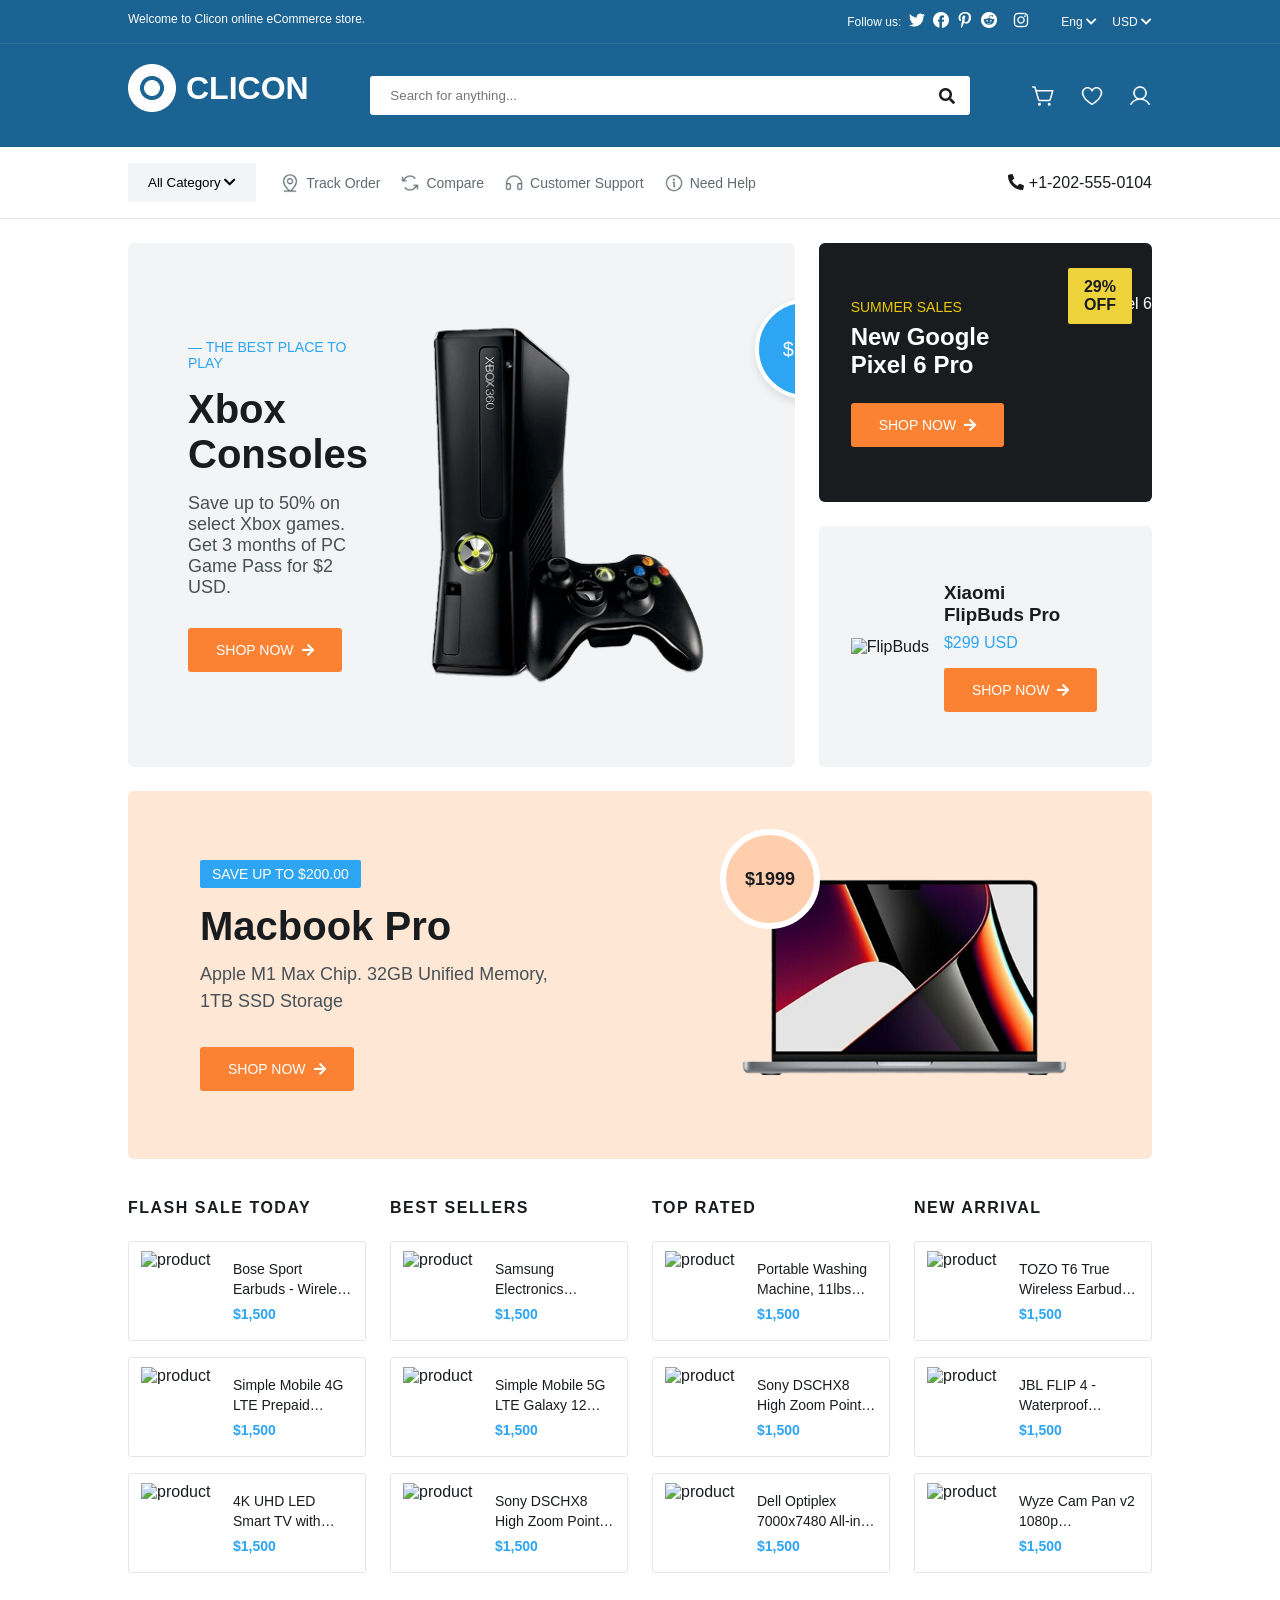
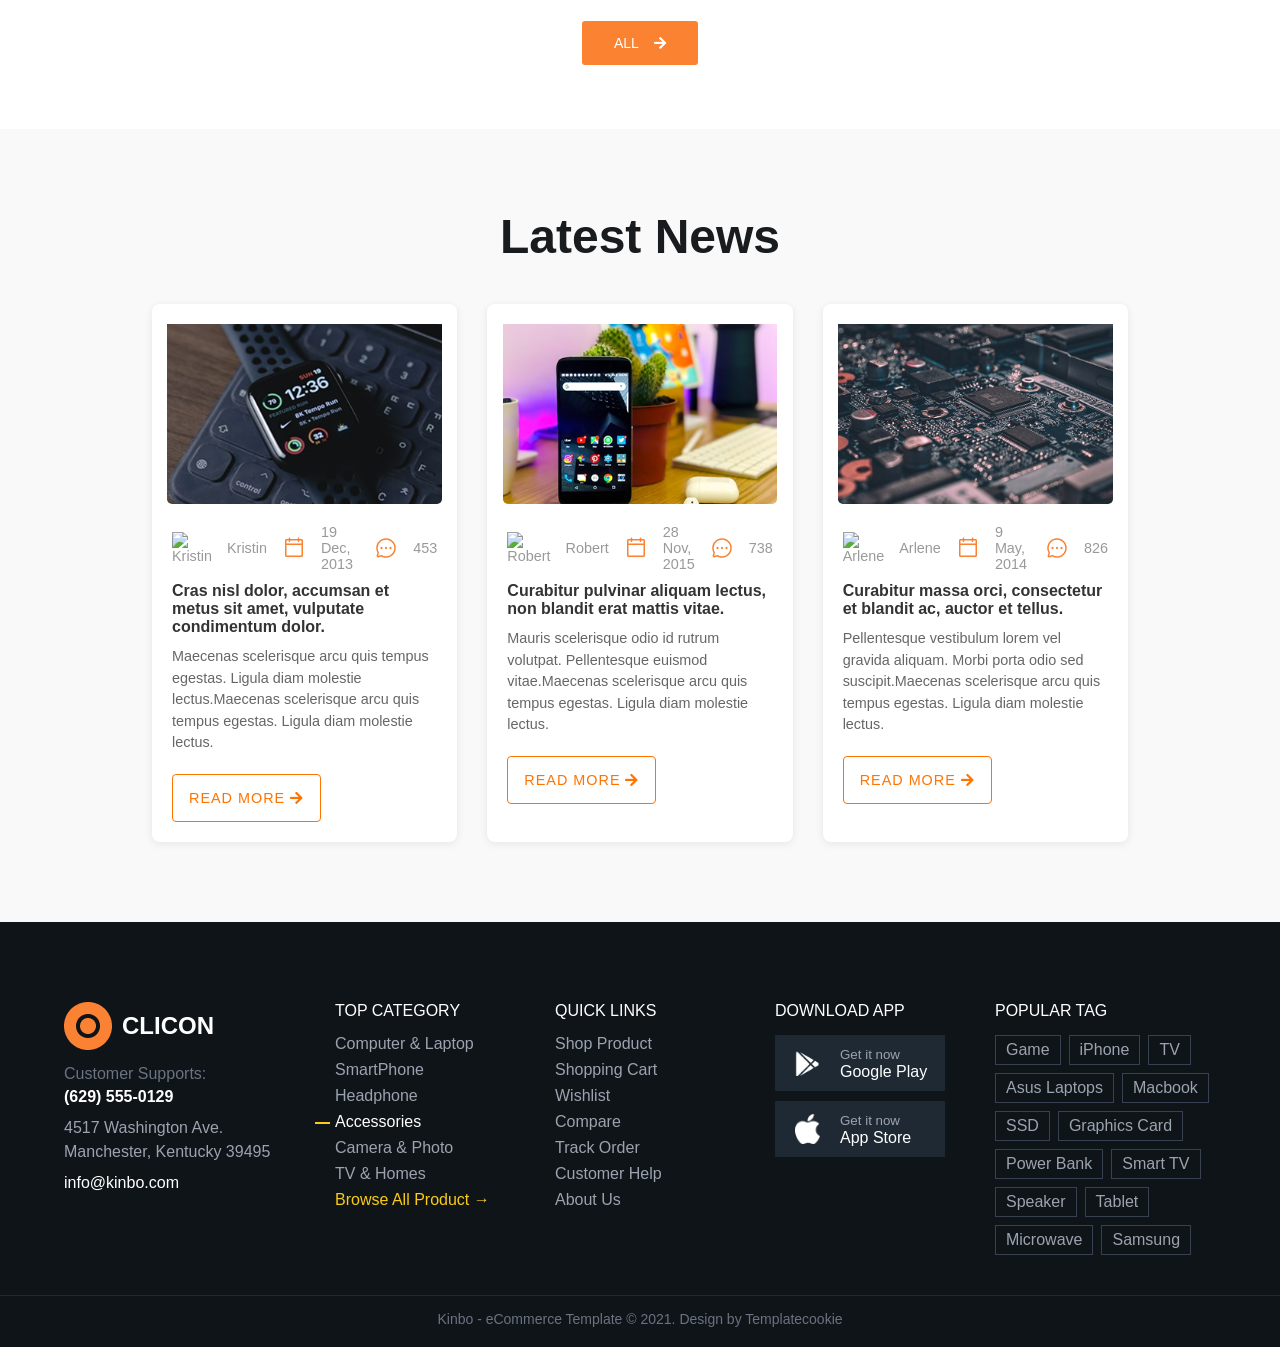
==== index.html @ 7bd90a2a "Home page created" ====
<!DOCTYPE html>
<html lang="tr">
<head>
    <meta charset="UTF-8">
    <meta name="viewport" content="width=device-width, initial-scale=1.0">
    <title>Clicon Header</title>
    <!-- İkonlar için Font Awesome -->
    <link rel="stylesheet" href="https://cdnjs.cloudflare.com/ajax/libs/font-awesome/5.15.4/css/all.min.css">
    <link rel="stylesheet" href="style.css">
</head>
<body>

    <header>
        <div class="top-bar">
            <span>Welcome to Clicon online eCommerce store.</span>
            <div class="top-bar-right">
                <div class="social-icons">
                    <span>Follow us:</span>
                    <a href="#"><img src="./assets/icons/Twitter.png" alt=""></a>
                    <a href="#"><img src="./assets/icons/Facebook.png" alt=""></a>
                    <a href="#"><img src="./assets/icons/Pinterest.png" alt=""></a>
                    <a href="#"><img src="./assets/icons/Reddit.png" alt=""></a>
                    <a href="#"><img src="./assets/icons/YouTube.png" alt=""></a>
                    <a href="#"><img src="./assets/icons/Instagram.png" alt=""></a>
                </div>
                <div class="settings">
                    <span>Eng <i class="fas fa-chevron-down"></i></span>
                    <span>USD <i class="fas fa-chevron-down"></i></span>
                </div>
            </div>
        </div>

        <div class="main-header">
            <div class="logo">
                <img src="./assets/icons/Icon.png" alt="">
                <h1>CLICON</h1>
            </div>
            <div class="search-box">
                <input type="text" placeholder="Search for anything...">
                <i class="fas fa-search"></i>
            </div>
            <div class="user-actions">
                <img src="./assets/icons/ShoppingCartSimple.svg" alt="">
                <img src="./assets/icons/Heart.png" alt="">
                <img src="./assets/icons/User.png" alt="">
            </div>
        </div>

        <nav class="nav-bar">
            <div class="nav-left">
                <button class="category-btn">All Category <i class="fas fa-chevron-down"></i></button>
                <div class="nav-links">
                    <span><img src="./assets/icons/MapPinLine.png" alt="">Track Order</span>
                    <span><img src="./assets/icons/ArrowsCounterClockwise.png" alt="">Compare</span>
                    <span><img src="./assets/icons/Headphones.png" alt="">Customer Support</span>
                    <span><img src="./assets/icons/Info.png" alt="">Need Help</span>
                </div>
            </div>
            <div class="phone-number">
                <i class="fas fa-phone-alt"></i>
                <span>+1-202-555-0104</span>
            </div>
        </nav>
    </header>



    <main class="hero-section">
    <div class="container">
        <!-- Sol böyük banner: Xbox -->
        <div class="banner large-banner xbox-banner">
            <div class="banner-content">
                <p class="subtitle">— THE BEST PLACE TO PLAY</p>
                <h2>Xbox Consoles</h2>
                <p class="description">Save up to 50% on select Xbox games. Get 3 months of PC Game Pass for $2 USD.</p>
                <button class="shop-now">SHOP NOW <i class="fas fa-arrow-right"></i></button>
            </div>
            <div class="banner-image">
                <img src="./assets/photos/Image (1).png" alt="Xbox">
                <span class="price-badge">$299</span>
            </div>
        </div>

        <!-- Sağ tərəf: İki kiçik banner -->
        <div class="side-banners">
            <!-- Google Pixel -->
            <div class="banner small-banner pixel-banner">
                <div class="banner-content">
                    <p class="tag">SUMMER SALES</p>
                    <h3>New Google Pixel 6 Pro</h3>
                    <button class="shop-now">SHOP NOW <i class="fas fa-arrow-right"></i></button>
                </div>
                <div class="banner-image">
                    <img src="./assets/photos/Image 5.png" alt="Pixel 6">
                    <span class="discount-badge">29% OFF</span>
                </div>
            </div>

            <!-- Xiaomi FlipBuds -->
            <div class="banner small-banner flipbuds-banner">
                <div class="banner-image">
                    <img src="./assets/photos/Image 4.png" alt="FlipBuds">
                </div>
                <div class="banner-content">
                    <h3>Xiaomi <br> FlipBuds Pro</h3>
                    <p class="price">$299 USD</p>
                    <button class="shop-now">SHOP NOW <i class="fas fa-arrow-right"></i></button>
                </div>
            </div>
        </div>

        <!-- Alt böyük banner: Macbook -->
        <div class="banner large-banner macbook-banner">
            <div class="banner-content">
                <span class="save-tag">SAVE UP TO $200.00</span>
                <h2>Macbook Pro</h2>
                <p class="description">Apple M1 Max Chip. 32GB Unified Memory, 1TB SSD Storage</p>
                <button class="shop-now">SHOP NOW <i class="fas fa-arrow-right"></i></button>
            </div>
            <div class="banner-image">
                <img src="./assets/photos/Image (2).png" alt="Macbook">
                <span class="price-badge large">$1999</span>
            </div>
        </div>
    </div>
    <section class="product-showcase">
        <div class="container showcase-grid" id="showcase-container">
            <!-- JS bura məlumatları dolduracaq -->
        </div>
        <div class="showcase-footer">
            <button class="btn-all">ALL &nbsp; <i class="fas fa-arrow-right"></i></button>
        </div>
    </section>








</main>
<section class="latest-news-section">
    <div class="news-container-wrapper">
        <!-- Başlıq mərkəzdə -->
        <div class="news-main-header">
            <h2>Latest News</h2>
        </div>
        
        <!-- Kartlar şəbəkəsi -->
        <div class="news-container" id="newsContainer"></div>
    </div>
</section>
<footer class="footer">
  <div class="container footer-grid">

    <!-- LOGO -->
    <div class="footer-col">
      <div class="logo">
        <img src="./assets/icons/orange.png" alt="">
        <h2>CLICON</h2>
      </div>

      <p class="label">Customer Supports:</p>
      <p class="phone">(629) 555-0129</p>

      <p class="address">
        4517 Washington Ave.<br>
        Manchester, Kentucky 39495
      </p>

      <p class="email">info@kinbo.com</p>
    </div>

    <!-- CATEGORY -->
    <div class="footer-col">
      <h4>TOP CATEGORY</h4>
      <ul>
        <li>Computer & Laptop</li>
        <li>SmartPhone</li>
        <li>Headphone</li>
        <li class="active">Accessories</li>
        <li>Camera & Photo</li>
        <li>TV & Homes</li>
        <li class="browse">Browse All Product →</li>
      </ul>
    </div>

    <!-- LINKS -->
    <div class="footer-col">
      <h4>QUICK LINKS</h4>
      <ul>
        <li>Shop Product</li>
        <li>Shopping Cart</li>
        <li>Wishlist</li>
        <li>Compare</li>
        <li>Track Order</li>
        <li>Customer Help</li>
        <li>About Us</li>
      </ul>
    </div>

    <!-- APP -->
    <div class="footer-col">
      <h4>DOWNLOAD APP</h4>

      <div class="store-btn">
        <img src="./assets/icons/Icon=google-play 1.png">
        <div>
          <small>Get it now</small>
          <br>
          <span>Google Play</span>
        </div>
      </div>

      <div class="store-btn">
        <img src="./assets/icons/Group.png">
        <div>
          <small>Get it now</small>
          <br>
          <span>App Store</span>
        </div>
      </div>
    </div>

    <!-- TAG -->
    <div class="footer-col">
      <h4>POPULAR TAG</h4>
      <div class="tags">
        <span>Game</span>
        <span>iPhone</span>
        <span>TV</span>
        <span>Asus Laptops</span>
        <span>Macbook</span>
        <span>SSD</span>
        <span>Graphics Card</span>
        <span>Power Bank</span>
        <span>Smart TV</span>
        <span>Speaker</span>
        <span>Tablet</span>
        <span>Microwave</span>
        <span>Samsung</span>
      </div>
    </div>

  </div>

  <div class="footer-bottom">
    Kinbo - eCommerce Template © 2021. Design by Templatecookie
  </div>
</footer>

<script src="script.js"></script>
</body>
</html>
---- style.css ----
/* 1. Ümumi Tənzimləmələr */
* {
    margin: 0;
    padding: 0;
    box-sizing: border-box;
}

body {
    font-family: 'Public Sans', sans-serif;
    color: #191C1F;
}

/* 2. Header (Üst Hissə) */
.top-bar {
    background-color: #1B6392;
    color: white;
    padding: 12px 10%;
    display: flex;
    justify-content: space-between;
    font-size: 12px;
}

.top-bar-right {
    display: flex;
    gap: 20px;
    align-items: center;
}

.social-icons {
    display: flex;
    gap: 8px;
    align-items: center;
}

.settings span {
    margin-left: 12px;
    cursor: pointer;
}

/* Main Header (Logo və Axtarış) */
.main-header {
    background-color: #1B6392;
    padding: 20px 10%;
    display: flex;
    justify-content: space-between;
    align-items: center;
    border-top: 1px solid rgba(255,255,255,0.1);
}

.logo {
    display: flex;
    align-items: center;
    gap: 8px;
    color: white;
}

.search-box {
    flex: 1;
    max-width: 600px;
    margin: 0 40px;
    position: relative;
}

.search-box input {
    width: 100%;
    padding: 12px 20px;
    border-radius: 3px;
    border: none;
}

.search-box i {
    position: absolute;
    right: 15px;
    top: 50%;
    transform: translateY(-50%);
    color: #191C1F;
}

.user-actions {
    display: flex;
    gap: 24px;
}

.user-actions img {
    width: 24px;
    cursor: pointer;
}

/* Naviqasiya (All Category hissəsi) */
.nav-bar {
    padding: 16px 10%;
    display: flex;
    justify-content: space-between;
    align-items: center;
    border-bottom: 1px solid #E4E7E9;
}

.nav-left {
    display: flex;
    align-items: center;
    gap: 24px;
}

.category-btn {
    background-color: #F2F4F5;
    border: none;
    padding: 12px 20px;
    font-weight: 400;
    cursor: pointer;
}

.nav-links {
    display: flex;
    gap: 20px;
    font-size: 14px;
    color: #5F6C72;
}

.nav-links span {
    display: flex;
    align-items: center;
    gap: 6px;
    cursor: pointer;
}

.nav-links img {
    width: 20px;
}

/* 3. HERO SECTION (Bannerlər - Sizin istədiyiniz hissə) */
.hero-section {
    padding: 24px 10%;
    background-color: #fff;
}

.container {
    display: grid;
    grid-template-columns: 2fr 1fr; /* Sol geniş, sağ dar */
    gap: 24px; /* Hissələr arasındakı boşluq */
    
}

/* Ümumi Banner Stili */
.banner {
    border-radius: 6px;
    position: relative;
    overflow: hidden;
}

/* XBOX BANNER (SOL) */
.xbox-banner {
    grid-row: span 2; /* Hündürlük sağdakıların cəmi qədər */
    background-color: #F2F4F5;
    padding: 60px;
    display: flex;
    align-items: center;
    justify-content: space-between;
}

.xbox-banner .subtitle {
    color: #2DA5F3;
    font-size: 14px;
    font-weight: 400;
}

.xbox-banner h2 {
    font-size: 40px;
    margin: 16px 0;
}

.xbox-banner .description {
    font-size: 18px;
    color: #475156;
    margin-bottom: 30px;
    max-width: 350px;
}

/* Mavi Dairə ($299) */
.xbox-banner .price-badge {
    position: absolute;
    top: 56px;
    left: 627px; /* Konsolun tam yanında durması üçün */
    background: #2DA5F3;
    color: white;
    width: 100px;
    height: 100px;
    border-radius: 50%;
    display: flex;
    align-items: center;
    justify-content: center;
    font-size: 20px;
    font-weight: 200;
    border: 4px solid #fff;
    box-shadow: 0 4px 10px rgba(0,0,0,0.1);
}

.xbox-banner img {
    height: 400px;
}

/* SAĞDAKI BANNERLƏR (Piksel və Buds) */
.side-banners {
    display: contents; /* Grid konteynerin birbaşa uşaqları kimi davranırlar */
}

/* Pixel Banner (Sağ Üst) */
.pixel-banner {
    background-color: #191C1F;
    padding: 32px;
    color: white;
    display: flex;
    flex-direction: column;
    justify-content: center;
}

.pixel-banner .tag {
    color: #EBC802;
    font-size: 14px;
    margin-bottom: 8px;
}

.pixel-banner h3 {
    font-size: 24px;
    margin-bottom: 24px;
    max-width: 180px;
}

/* Sarı endirim etiketi */
.pixel-banner .discount-badge {
    position: absolute;
    right: 20px;
    bottom: 178px;
    background: #EFD33D;
    color: #191C1F;
    padding: 10px 16px;
    font-weight: 600;
    font-size: 16px;
    border-radius: 2px;
    z-index: 3;
}

.pixel-banner .banner-image {
    position: absolute;
    right: 0;
    bottom: 0;
    height: 80%;
}

.pixel-banner img {
    height: 100%;
}

/* FlipBuds Banner (Sağ Alt) */
.flipbuds-banner {
    background-color: #F2F4F5;
    padding: 32px;
    display: flex;
    align-items: center;
    gap: 15px;
}

.flipbuds-banner img {
    width: 150px;
}

.flipbuds-banner .price {
    color: #2DA5F3;
    font-weight: 400;
    margin: 8px 0 16px 0;
}

/* Düymə Stili (Narıncı) */
.shop-now {
    background-color: #FA8232;
    color: white;
    border: none;
    padding: 14px 28px;
    font-size: 14px;
    border-radius: 3px;
    cursor: pointer;
    display: inline-flex;
    align-items: center;
    gap: 8px;
    text-transform: uppercase;
}


/* Macbook Alt Banner */
.macbook-banner {
    grid-column: 1 / 3; /* Konteynerin tam enini tutur */
    background-color: #FFE7D6; /* Şəkildəki kremi rəng */
    border-radius: 6px;
    padding: 44px 72px; /* Sol tərəfdən daha çox boşluq */
    display: flex;
    justify-content: space-between;
    align-items: center;
    position: relative;
    overflow: hidden;
    min-height: 340px;
}

.macbook-banner .banner-content {
    z-index: 2;
}

/* "SAVE UP TO..." Mavi Etiketi */
.macbook-banner .save-tag {
    background-color: #2DA5F3;
    color: white;
    padding: 6px 12px;
    border-radius: 2px;
    font-size: 14px;
    font-weight: 200;
    display: inline-block;
    margin-bottom: 16px;
}

.macbook-banner h2 {
    font-size: 40px;
    font-weight: 700;
    color: #191C1F;
    margin-bottom: 12px;
}

.macbook-banner .description {
    font-size: 18px;
    color: #475156;
    max-width: 380px;
    line-height: 1.5;
    margin-bottom: 32px;
}



/* Qiymət Dairəsi ($1999) */
.macbook-banner .price-badge {
    position: absolute;
    right: 260px; /* Macbookun ekranının sol üst küncünə düşməsi üçün */
    top: -6px;
    background-color: #FFCEAD; /* Fonla eyni rəng */
    color: #191C1F;
    width: 100px;
    height: 100px;
    border-radius: 50%;
    display: flex;
    align-items: center;
    justify-content: center;
    font-size: 18px;
    padding: 40px 20px;
    font-weight: 600;
    border: 6px solid white; /* Şəkildəki qalın ağ haşiyə */
    z-index: 3;
}

/* Macbook Şəkli */
.macbook-banner .banner-image {
    position: relative;
    display: flex;
    align-items: flex-end;
}

.macbook-banner .banner-image img {
    height: 280px; /* Macbookun ölçüsü */
    width: auto;
    object-fit: contain;
}



/* Ana konteyner */
.product-showcase {
    padding: 40px 0;
    width: 100%;
    max-width: 1400px; /* Ekranın eninə görə tənzimlə */
    margin: 0 auto;
}

.showcase-grid {
    display: grid;
    grid-template-columns: repeat(4, 1fr); /* 4 bərabər sütun */
    gap: 24px;
}

.showcase-column {
    display: flex;
    flex-direction: column;
}

.showcase-column h3 {
    font-size: 16px;
    font-weight: 600;
    letter-spacing: 1.5px;
    color: #191c1f;
    text-transform: uppercase;
    margin-bottom: 24px;
}

/* Kartın özü */
.showcase-item {
    display: flex;
    align-items: center;
    padding: 12px;
    border: 1px solid #E4E7E9;
    border-radius: 3px;
    margin-bottom: 16px;
    background: #fff;
    height: 100px; /* Hündürlüyü sabitləyirik ki, hamısı eyni olsun */
    width: 100%;   /* Sütunun bütün enini tutsun */
}

/* Şəkil hissəsi */
.showcase-img {
    width: 80px;
    height: 80px;
    object-fit: contain;
    flex-shrink: 0; /* Şəklin sıxılmasının qarşısını alır */
    margin-right: 12px;
}

/* Yazı hissəsi */
.showcase-info {
    flex-grow: 1;    /* Boş qalan bütün yeri tutsun */
    min-width: 0;    /* Ellipsis-in işləməsi üçün vacibdir */
}

.showcase-info h4 {
    font-size: 14px;
    font-weight: 400;
    color: #191c1f;
    margin: 0 0 6px 0;
    
    /* Uzun yazıları kəsib üç nöqtə qoyan hissə */
    display: -webkit-box;
    -webkit-line-clamp: 2; /* Maksimum 2 sətir göstər */
    -webkit-box-orient: vertical;
    overflow: hidden;
    line-height: 1.4;
}

.showcase-price {
    font-size: 14px;
    font-weight: 600;
    color: #2DA5F3;
}

/* All düyməsi mərkəzdə */
.showcase-footer {
    display: flex;
    justify-content: center;
    margin-top: 32px;


    width: 100%;
}

.btn-all {
    background-color: #FA8231;
    color: #fff;
    border: none;
    padding: 14px 32px;
    font-size: 14px;
    border-radius: 3px;
    cursor: pointer;
    display: flex;
    align-items: center;
    gap: 8px;
}






























.footer {
  background: #0f1419;
  color: #9ca3af;
  padding: 80px 0 20px;
}

.footer-grid {
  width: 90%;
  margin: auto;
  display: grid;
  grid-template-columns: 1.3fr 1fr 1fr 1fr 1.3fr;
  gap: 50px;
}

/* LOGO */
.logo {
  display: flex;
  align-items: center;
  gap: 10px;
  color: #fff;
  margin-bottom: 15px;
}


.label {
  color: #6b7280;
}

.phone {
  color: #fff;
  font-weight: 600;
  margin: 5px 0;
}

.address {
margin-top:10px ;
  line-height: 1.5;
}

.email {
  color: #fff;
  margin-top: 10px;
}

/* TITLES */
.footer-col h4 {
  color: #fff;
  uppercase: uppercase; 
    font-weight: 500;
  margin-bottom: 15px;
}

/* LINKS */
.footer-col ul {
  list-style: none;

  padding: 0;
}

.footer-col li {
  margin-bottom: 8px;
  cursor: pointer;
  transition: 0.2s;
}

.footer-col li:hover {
  color: white;
}

/* ACTIVE (Accessories altındakı sarı xətt) */
.footer-col .active {
  position: relative;
  color: white;
}

.footer-col .active::before {
  content: "";
  width: 15px;
  height: 2px;
  background: #facc15;
  position: absolute;
  left: -20px;
  top: 50%;
}

/* Browse link */
.browse {
  color: #facc15;
}

/* STORE BUTTON */
.store-btn {
  display: flex;
  align-items: center;
  gap: 10px;
  background: #1f2933;
  padding: 10px;
  margin-bottom: 10px;
  cursor: pointer;
  width: 170px;
  transition: 0.3s;
}

.store-btn img {
    margin-left: 10px;
        margin-right: 10px;

  width: 25px;
}

.store-btn small {
}

.store-btn span {
  color: white;
}

.store-btn:hover {
  background: #374151;
}

/* TAGS */
.tags {
  display: flex;
  flex-wrap: wrap;
  gap: 8px;
}

.tags span {
  border: 1px solid #374151;
  padding: 5px 10px;
  transition: 0.2s;
}

.tags span:hover {
  border-color: white;
  color: white;
}

/* BOTTOM */
.footer-bottom {
  text-align: center;
  margin-top: 40px;
  padding-top: 15px;
  border-top: 1px solid #1f2933;
  font-size: 14px;
  color: #6b7280;
}














.latest-news-section {
  background-color: #f9f9f9;
  padding: 80px 30px;
  width: 100%;
}

.news-main-header {
  text-align: center;
  margin-bottom: 40px;
  font-size: 32px;
}

.news-container-wrapper {
  width: 80%;
  margin: auto;
}
.news-meta {
  display: flex;
  gap: 16px;
  margin-bottom: 10px;
}


.news-container {
  display: grid;
  grid-template-columns: repeat(auto-fit, minmax(300px, 1fr));
  gap: 30px;
}

.news-card {
  background: #fff;
  
  border-radius: 8px;
  box-shadow: 0 2px 8px rgba(0,0,0,0.08);
  overflow: hidden;
  transition: transform 0.3s ease;
}

.news-card:hover {
  transform: translateY(-5px);
}

.news-card > img {
  display: block;     
  margin: 0 auto;      
  width: 90%;
  height: 200px;
  object-fit: cover;
  padding-top: 20px;
  border-radius: 5px;   
}

.news-content {
  padding: 20px;
}

.news-meta {
  display: flex;
  align-items: center;
  gap: 15px;
  font-size: 0.9rem;
  color: #999;
  margin-bottom: 10px;
}

.news-meta i {
  color: #ff7300;
}

.news-content h4 {
  font-size: 1rem;
  font-weight: 600;
  margin-bottom: 10px;
  color: #333;
}

.news-content p {
  font-size: 0.9rem;
  color: #666;
  line-height: 1.5;
  margin-bottom: 20px;
}

.read-more {
  display: inline-block;
  color: #ff7300;
  font-weight: 500;
  letter-spacing: 1px;
  font-size: 0.9rem;
  text-decoration: none;
  border: 1px solid #ff7300;
  padding: 15px 16px;
  border-radius: 4px;
  transition: all 0.3s ease;
}

.read-more:hover {
  background-color: #ff7300;
  color: #fff;
}
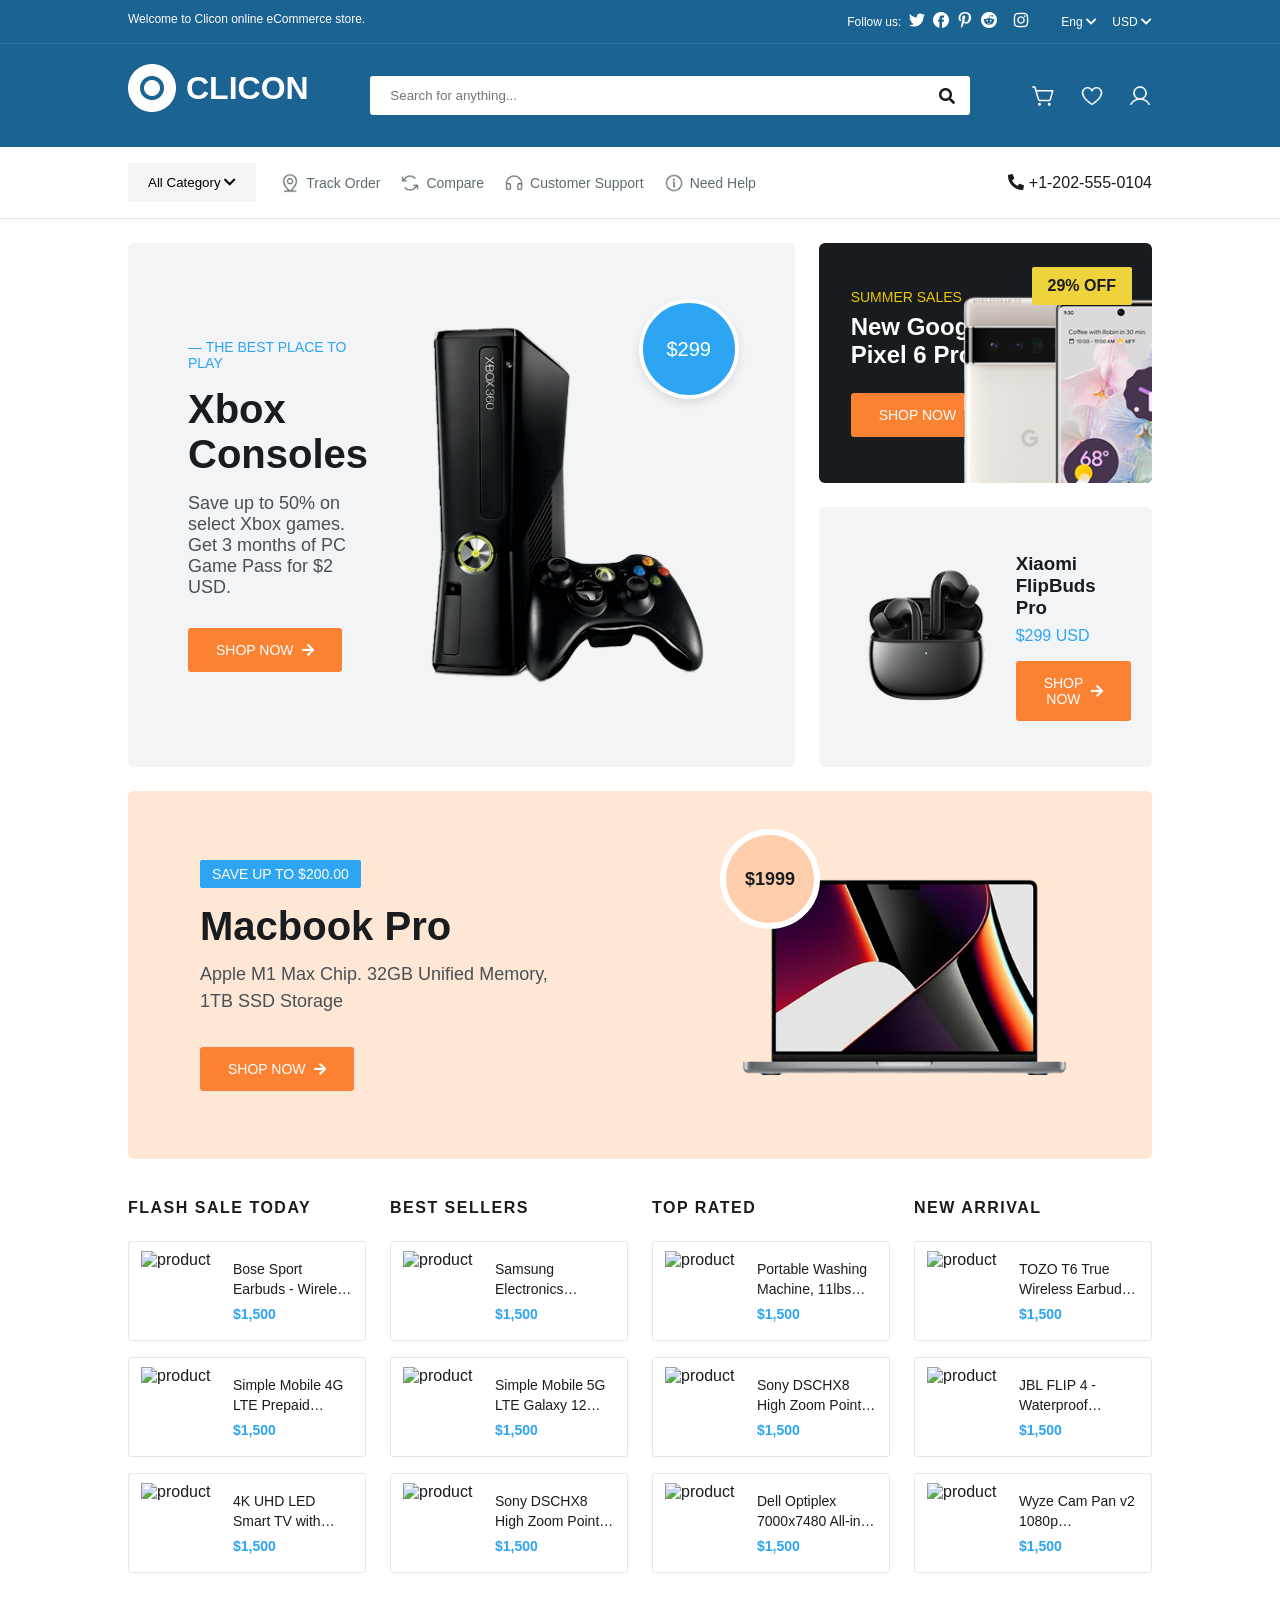
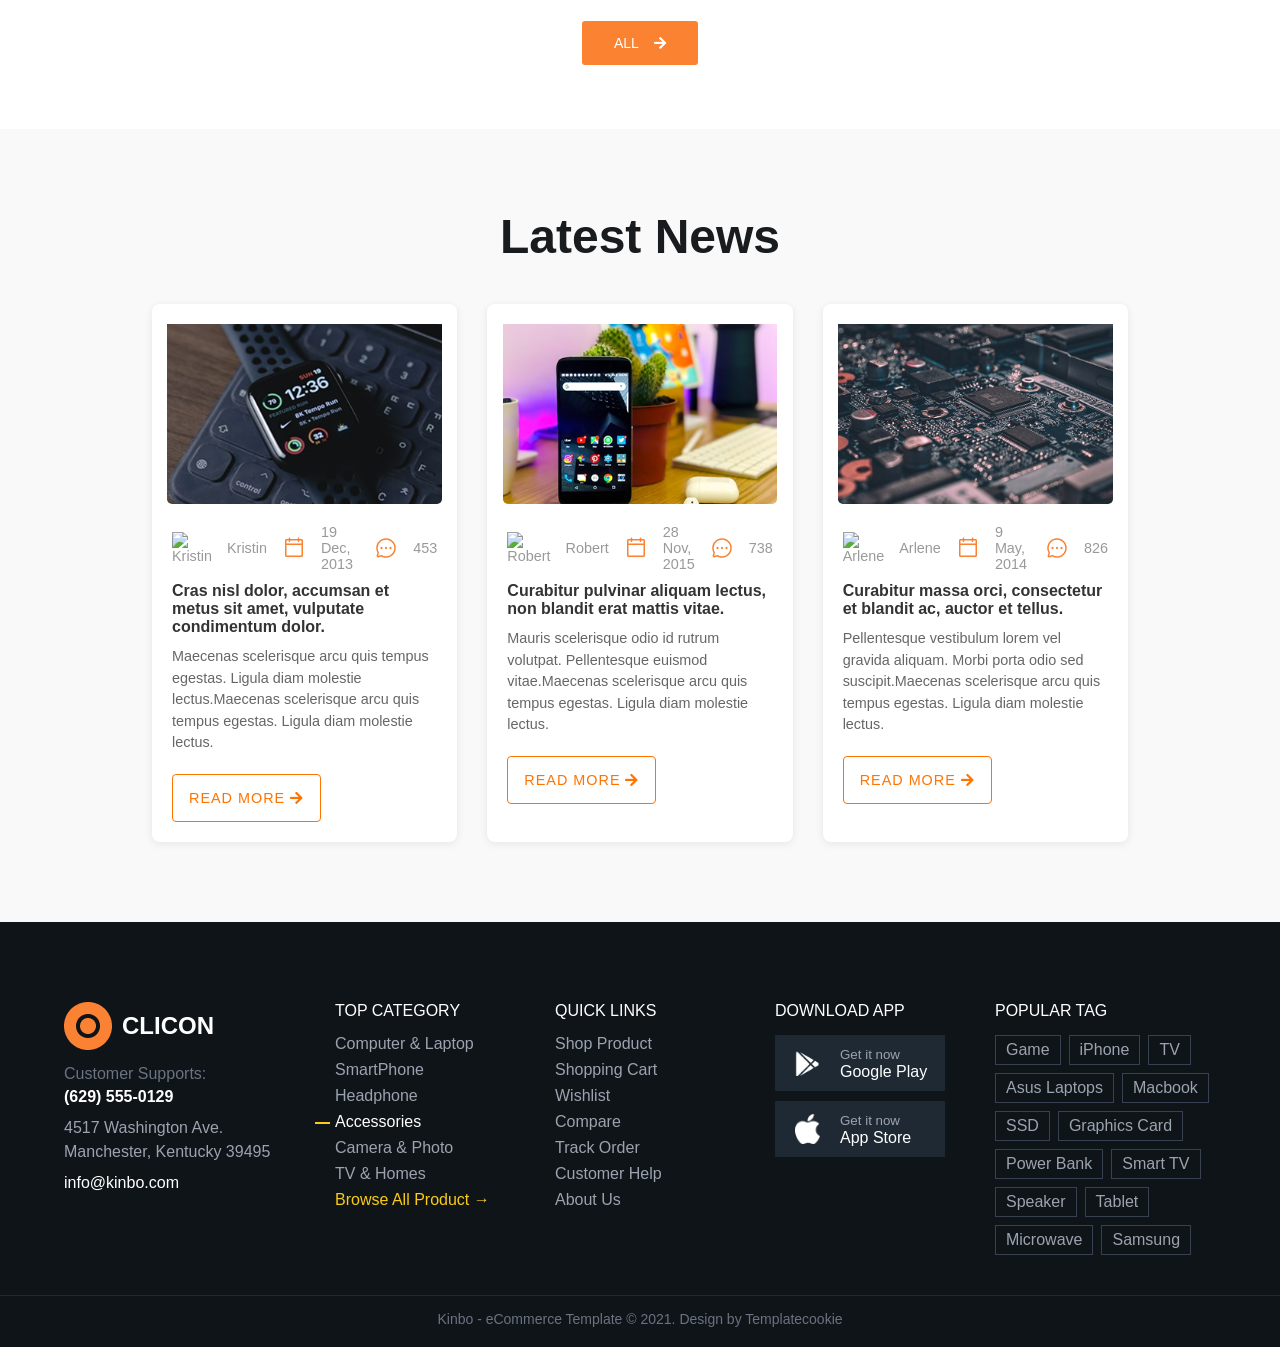
==== commit 55012a52: "Fix image filename casing in index.html" ====
--- a/index.html
+++ b/index.html
@@ -3,8 +3,8 @@
 <head>
     <meta charset="UTF-8">
     <meta name="viewport" content="width=device-width, initial-scale=1.0">
-    <title>Clicon Header</title>
-    <!-- İkonlar için Font Awesome -->
+    <title>Clicon</title>
+    <link rel="shortcut icon" href="./assets/icons/Icon.png" type="image/x-icon">
     <link rel="stylesheet" href="https://cdnjs.cloudflare.com/ajax/libs/font-awesome/5.15.4/css/all.min.css">
     <link rel="stylesheet" href="style.css">
 </head>
@@ -67,7 +67,6 @@
 
     <main class="hero-section">
     <div class="container">
-        <!-- Sol böyük banner: Xbox -->
         <div class="banner large-banner xbox-banner">
             <div class="banner-content">
                 <p class="subtitle">— THE BEST PLACE TO PLAY</p>
@@ -81,9 +80,7 @@
             </div>
         </div>
 
-        <!-- Sağ tərəf: İki kiçik banner -->
         <div class="side-banners">
-            <!-- Google Pixel -->
             <div class="banner small-banner pixel-banner">
                 <div class="banner-content">
                     <p class="tag">SUMMER SALES</p>
@@ -91,15 +88,14 @@
                     <button class="shop-now">SHOP NOW <i class="fas fa-arrow-right"></i></button>
                 </div>
                 <div class="banner-image">
-                    <img src="./assets/photos/Image 5.png" alt="Pixel 6">
+                    <img src="./assets/photos/image 5.png" alt="Pixel 6">
                     <span class="discount-badge">29% OFF</span>
                 </div>
             </div>
 
-            <!-- Xiaomi FlipBuds -->
             <div class="banner small-banner flipbuds-banner">
                 <div class="banner-image">
-                    <img src="./assets/photos/Image 4.png" alt="FlipBuds">
+                    <img src="./assets/photos/image 4.png" alt="FlipBuds">
                 </div>
                 <div class="banner-content">
                     <h3>Xiaomi <br> FlipBuds Pro</h3>
@@ -109,7 +105,6 @@
             </div>
         </div>
 
-        <!-- Alt böyük banner: Macbook -->
         <div class="banner large-banner macbook-banner">
             <div class="banner-content">
                 <span class="save-tag">SAVE UP TO $200.00</span>
@@ -125,36 +120,30 @@
     </div>
     <section class="product-showcase">
         <div class="container showcase-grid" id="showcase-container">
-            <!-- JS bura məlumatları dolduracaq -->
+
+
         </div>
         <div class="showcase-footer">
             <button class="btn-all">ALL &nbsp; <i class="fas fa-arrow-right"></i></button>
         </div>
     </section>
-
-
-
-
-
-
-
 
 </main>
 <section class="latest-news-section">
     <div class="news-container-wrapper">
-        <!-- Başlıq mərkəzdə -->
         <div class="news-main-header">
             <h2>Latest News</h2>
         </div>
         
-        <!-- Kartlar şəbəkəsi -->
-        <div class="news-container" id="newsContainer"></div>
+        <div class="news-container" id="newsContainer">
+
+
+        </div>
     </div>
 </section>
 <footer class="footer">
   <div class="container footer-grid">
 
-    <!-- LOGO -->
     <div class="footer-col">
       <div class="logo">
         <img src="./assets/icons/orange.png" alt="">
@@ -172,7 +161,6 @@
       <p class="email">info@kinbo.com</p>
     </div>
 
-    <!-- CATEGORY -->
     <div class="footer-col">
       <h4>TOP CATEGORY</h4>
       <ul>
@@ -186,7 +174,6 @@
       </ul>
     </div>
 
-    <!-- LINKS -->
     <div class="footer-col">
       <h4>QUICK LINKS</h4>
       <ul>
@@ -200,7 +187,6 @@
       </ul>
     </div>
 
-    <!-- APP -->
     <div class="footer-col">
       <h4>DOWNLOAD APP</h4>
 
@@ -223,7 +209,6 @@
       </div>
     </div>
 
-    <!-- TAG -->
     <div class="footer-col">
       <h4>POPULAR TAG</h4>
       <div class="tags">
--- a/style.css
+++ b/style.css
@@ -1,4 +1,3 @@
-/* 1. Ümumi Tənzimləmələr */
 * {
     margin: 0;
     padding: 0;
@@ -10,7 +9,6 @@
     color: #191C1F;
 }
 
-/* 2. Header (Üst Hissə) */
 .top-bar {
     background-color: #1B6392;
     color: white;
@@ -37,7 +35,6 @@
     cursor: pointer;
 }
 
-/* Main Header (Logo və Axtarış) */
 .main-header {
     background-color: #1B6392;
     padding: 20px 10%;
@@ -86,7 +83,6 @@
     cursor: pointer;
 }
 
-/* Naviqasiya (All Category hissəsi) */
 .nav-bar {
     padding: 16px 10%;
     display: flex;
@@ -127,7 +123,6 @@
     width: 20px;
 }
 
-/* 3. HERO SECTION (Bannerlər - Sizin istədiyiniz hissə) */
 .hero-section {
     padding: 24px 10%;
     background-color: #fff;
@@ -135,21 +130,18 @@
 
 .container {
     display: grid;
-    grid-template-columns: 2fr 1fr; /* Sol geniş, sağ dar */
-    gap: 24px; /* Hissələr arasındakı boşluq */
-    
-}
-
-/* Ümumi Banner Stili */
+    grid-template-columns: 2fr 1fr; 
+    gap: 24px;
+}
+
 .banner {
     border-radius: 6px;
     position: relative;
     overflow: hidden;
 }
 
-/* XBOX BANNER (SOL) */
 .xbox-banner {
-    grid-row: span 2; /* Hündürlük sağdakıların cəmi qədər */
+    grid-row: span 2; 
     background-color: #F2F4F5;
     padding: 60px;
     display: flex;
@@ -175,11 +167,10 @@
     max-width: 350px;
 }
 
-/* Mavi Dairə ($299) */
 .xbox-banner .price-badge {
     position: absolute;
     top: 56px;
-    left: 627px; /* Konsolun tam yanında durması üçün */
+    right: 56px; 
     background: #2DA5F3;
     color: white;
     width: 100px;
@@ -198,12 +189,10 @@
     height: 400px;
 }
 
-/* SAĞDAKI BANNERLƏR (Piksel və Buds) */
 .side-banners {
-    display: contents; /* Grid konteynerin birbaşa uşaqları kimi davranırlar */
-}
-
-/* Pixel Banner (Sağ Üst) */
+    display: contents; 
+}
+
 .pixel-banner {
     background-color: #191C1F;
     padding: 32px;
@@ -225,7 +214,6 @@
     max-width: 180px;
 }
 
-/* Sarı endirim etiketi */
 .pixel-banner .discount-badge {
     position: absolute;
     right: 20px;
@@ -250,7 +238,6 @@
     height: 100%;
 }
 
-/* FlipBuds Banner (Sağ Alt) */
 .flipbuds-banner {
     background-color: #F2F4F5;
     padding: 32px;
@@ -269,7 +256,6 @@
     margin: 8px 0 16px 0;
 }
 
-/* Düymə Stili (Narıncı) */
 .shop-now {
     background-color: #FA8232;
     color: white;
@@ -285,12 +271,11 @@
 }
 
 
-/* Macbook Alt Banner */
 .macbook-banner {
-    grid-column: 1 / 3; /* Konteynerin tam enini tutur */
-    background-color: #FFE7D6; /* Şəkildəki kremi rəng */
+    grid-column: 1 / 3; 
+    background-color: #FFE7D6; 
     border-radius: 6px;
-    padding: 44px 72px; /* Sol tərəfdən daha çox boşluq */
+    padding: 44px 72px; 
     display: flex;
     justify-content: space-between;
     align-items: center;
@@ -303,7 +288,6 @@
     z-index: 2;
 }
 
-/* "SAVE UP TO..." Mavi Etiketi */
 .macbook-banner .save-tag {
     background-color: #2DA5F3;
     color: white;
@@ -332,12 +316,11 @@
 
 
 
-/* Qiymət Dairəsi ($1999) */
 .macbook-banner .price-badge {
     position: absolute;
-    right: 260px; /* Macbookun ekranının sol üst küncünə düşməsi üçün */
+    right: 260px; 
     top: -6px;
-    background-color: #FFCEAD; /* Fonla eyni rəng */
+    background-color: #FFCEAD;
     color: #191C1F;
     width: 100px;
     height: 100px;
@@ -348,11 +331,10 @@
     font-size: 18px;
     padding: 40px 20px;
     font-weight: 600;
-    border: 6px solid white; /* Şəkildəki qalın ağ haşiyə */
+    border: 6px solid white; 
     z-index: 3;
 }
 
-/* Macbook Şəkli */
 .macbook-banner .banner-image {
     position: relative;
     display: flex;
@@ -360,24 +342,23 @@
 }
 
 .macbook-banner .banner-image img {
-    height: 280px; /* Macbookun ölçüsü */
+    height: 280px; 
     width: auto;
     object-fit: contain;
 }
 
 
 
-/* Ana konteyner */
 .product-showcase {
     padding: 40px 0;
     width: 100%;
-    max-width: 1400px; /* Ekranın eninə görə tənzimlə */
+    max-width: 1400px; 
     margin: 0 auto;
 }
 
 .showcase-grid {
     display: grid;
-    grid-template-columns: repeat(4, 1fr); /* 4 bərabər sütun */
+    grid-template-columns: repeat(4, 1fr); 
     gap: 24px;
 }
 
@@ -395,7 +376,6 @@
     margin-bottom: 24px;
 }
 
-/* Kartın özü */
 .showcase-item {
     display: flex;
     align-items: center;
@@ -404,23 +384,21 @@
     border-radius: 3px;
     margin-bottom: 16px;
     background: #fff;
-    height: 100px; /* Hündürlüyü sabitləyirik ki, hamısı eyni olsun */
-    width: 100%;   /* Sütunun bütün enini tutsun */
-}
-
-/* Şəkil hissəsi */
+    height: 100px;
+    width: 100%;   
+}
+
 .showcase-img {
     width: 80px;
     height: 80px;
     object-fit: contain;
-    flex-shrink: 0; /* Şəklin sıxılmasının qarşısını alır */
+    flex-shrink: 0; 
     margin-right: 12px;
 }
 
-/* Yazı hissəsi */
 .showcase-info {
-    flex-grow: 1;    /* Boş qalan bütün yeri tutsun */
-    min-width: 0;    /* Ellipsis-in işləməsi üçün vacibdir */
+    flex-grow: 1;   
+    min-width: 0;    
 }
 
 .showcase-info h4 {
@@ -429,9 +407,8 @@
     color: #191c1f;
     margin: 0 0 6px 0;
     
-    /* Uzun yazıları kəsib üç nöqtə qoyan hissə */
     display: -webkit-box;
-    -webkit-line-clamp: 2; /* Maksimum 2 sətir göstər */
+    -webkit-line-clamp: 2; 
     -webkit-box-orient: vertical;
     overflow: hidden;
     line-height: 1.4;
@@ -443,13 +420,10 @@
     color: #2DA5F3;
 }
 
-/* All düyməsi mərkəzdə */
 .showcase-footer {
     display: flex;
     justify-content: center;
     margin-top: 32px;
-
-
     width: 100%;
 }
 
@@ -465,32 +439,6 @@
     align-items: center;
     gap: 8px;
 }
-
-
-
-
-
-
-
-
-
-
-
-
-
-
-
-
-
-
-
-
-
-
-
-
-
-
 
 
 
@@ -509,7 +457,6 @@
   gap: 50px;
 }
 
-/* LOGO */
 .logo {
   display: flex;
   align-items: center;
@@ -539,15 +486,12 @@
   margin-top: 10px;
 }
 
-/* TITLES */
 .footer-col h4 {
   color: #fff;
-  uppercase: uppercase; 
     font-weight: 500;
   margin-bottom: 15px;
 }
 
-/* LINKS */
 .footer-col ul {
   list-style: none;
 
@@ -564,7 +508,6 @@
   color: white;
 }
 
-/* ACTIVE (Accessories altındakı sarı xətt) */
 .footer-col .active {
   position: relative;
   color: white;
@@ -580,12 +523,10 @@
   top: 50%;
 }
 
-/* Browse link */
 .browse {
   color: #facc15;
 }
 
-/* STORE BUTTON */
 .store-btn {
   display: flex;
   align-items: center;
@@ -605,8 +546,7 @@
   width: 25px;
 }
 
-.store-btn small {
-}
+
 
 .store-btn span {
   color: white;
@@ -634,7 +574,6 @@
   color: white;
 }
 
-/* BOTTOM */
 .footer-bottom {
   text-align: center;
   margin-top: 40px;
@@ -643,18 +582,6 @@
   font-size: 14px;
   color: #6b7280;
 }
-
-
-
-
-
-
-
-
-
-
-
-
 
 
 .latest-news-section {
